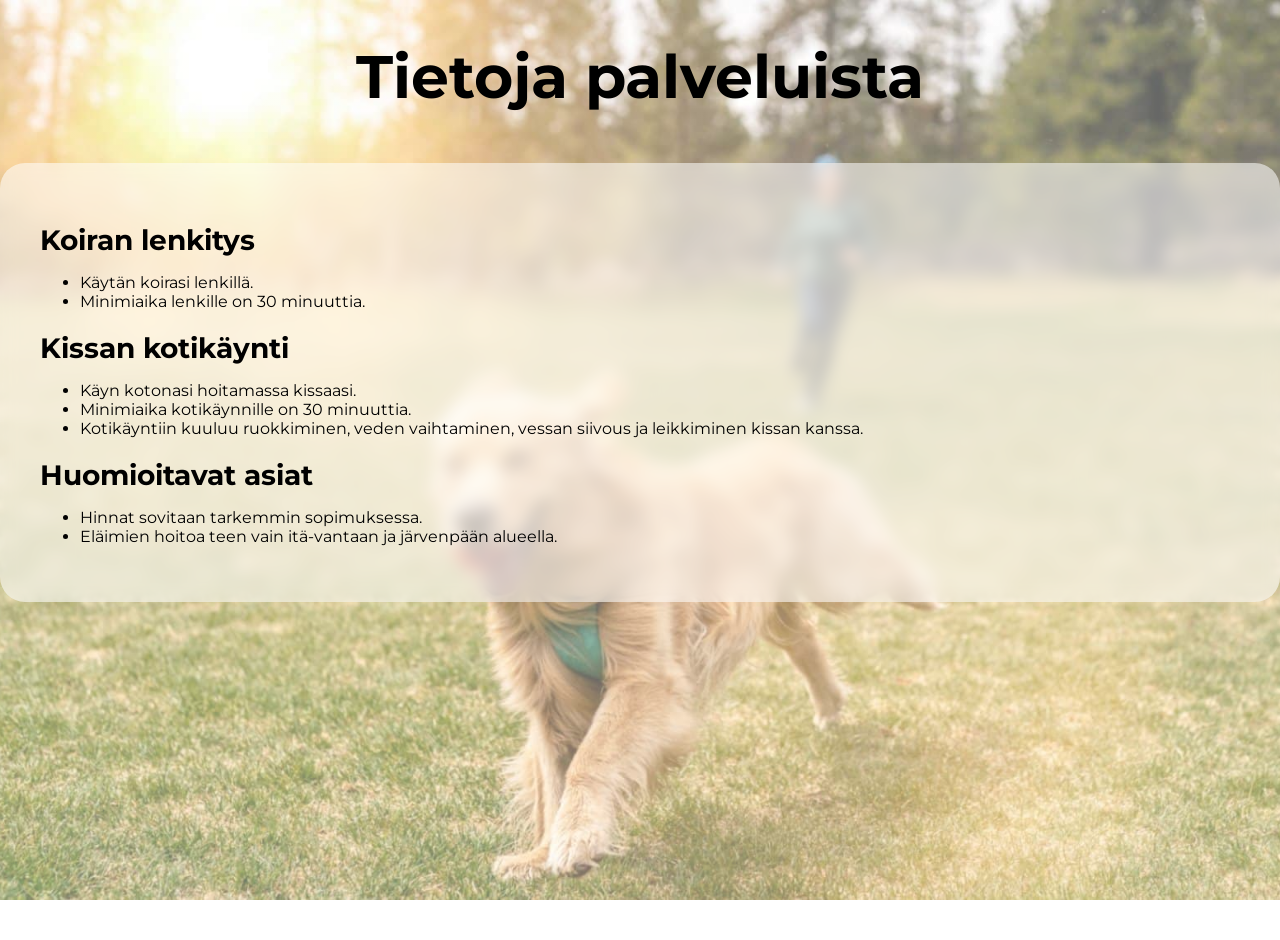
==== palvelut.html @ e15c16d5 "Add files via upload" ====
<!DOCTYPE html>
<html>
<head>
    <title>Tietoja palveluista</title>

    <link rel="stylesheet" href="style.css">
    <link href="https://fonts.googleapis.com/css2?family=Montserrat:wght@700&display=swap" rel="stylesheet">
</head>

<body class="page-2">

    <h1 class="about-title">Tietoja palveluista</h1>

    <div class="about-container-1">

    <h2 class="service-title">Koiran lenkitys</h2>

    <ul>
        <li>Käytän koirasi lenkillä.</li>
        <li>Minimiaika lenkille on 30 minuuttia.</li>
    </ul>

    <h2 class="service-title">Kissan kotikäynti</h2>
    <ul>
        <li>Käyn kotonasi hoitamassa kissaasi.</li>
        <li>Minimiaika kotikäynnille on 30 minuuttia.</li>
        <li>Kotikäyntiin kuuluu ruokkiminen, veden vaihtaminen, vessan siivous ja leikkiminen kissan kanssa.</li>
    </ul>

    <h2 class="service-title">Huomioitavat asiat</h2>

    <ul>
        <li>Hinnat sovitaan tarkemmin sopimuksessa.</li>
        <li>Eläimien hoitoa teen vain itä-vantaan ja järvenpään alueella.</li>
    </ul>

</div>
---- style.css ----
.main-page {
    margin: 0;
    font-family: 'Montserrat', sans-serif;

    background-image:
        linear-gradient(
            rgba(255,255,255,0.4),
            rgba(255,255,255,0.4)
        ),
        url("background.jpg");

    background-size: cover;
    background-position: center;
    background-repeat: no-repeat;
    background-attachment: fixed;

    min-height: 100vh;
}

.page-2 {
    margin: 0;
    font-family: 'Montserrat', sans-serif;
}

.page-2 {
    margin: 0;
    font-family: 'Montserrat', sans-serif;

    background-image:
        linear-gradient(
            rgba(255,255,255,0.4),
            rgba(255,255,255,0.4)
        ),
        url("background3.jpg");

    background-size: cover;
    background-position: center;
    background-repeat: no-repeat;
    background-attachment: fixed;

    min-height: 100vh;
}

.service-title {
    font-size: 28px; /* make bigger */
    font-weight: bold;
    margin-top: 20px;
    margin-bottom: 10px;
}

.about-container ul {
    margin-bottom: 20px;
}

.about-container li {
    margin-bottom: 5px;
}

.about-container-1 {
    max-width: 1200px;
    margin: 50px auto;
    padding: 40px;

    background: rgba(255,255,255,0.55);
    backdrop-filter: blur(8px);
    border-radius: 25px;

    display: block;
}

.page-1 {
    margin: 0;
    font-family: 'Montserrat', sans-serif;
}

.page-1 {
    margin: 0;
    font-family: 'Montserrat', sans-serif;

    background-image:
        linear-gradient(
            rgba(255,255,255,0.4),
            rgba(255,255,255,0.4)
        ),
        url("background1.jpg");

    background-size: cover;
    background-position: center;
    background-repeat: no-repeat;
    background-attachment: fixed;

    min-height: 100vh;
}

.popup {
    display: none;

    position: fixed;
    top: 0;
    left: 0;

    width: 100%;
    height: 100%;

    background: rgba(0,0,0,0.5);

    justify-content: center;
    align-items: center;

}

.popup-content {
    background: white;

    width: 500px;

    padding: 30px;

    border-radius: 20px;

    display: flex;
    flex-direction: column;
    gap: 10px;
}

.popup-content input,
.popup-content textarea {
    padding: 10px;
    border-radius: 10px;
}

.about-title {
    text-align: center;
    font-size: 60px;
    color: black;
    margin-top: 40px;
}

.about-container {
    max-width: 1200px;

    margin: 50px auto;

    display: flex;
    align-items: center;
    gap: 50px;

    padding: 40px;

    background: rgba(255,255,255,0.55);
    backdrop-filter: blur(8px);

    border-radius: 25px;
}

.booking-button {
    display: block;

    margin: 50px auto;

    width: 250px;
    height: 70px;

    font-size: 24px;
    font-weight: bold;

    border: none;
    border-radius: 20px;

    background-color: #b34af8;
    color: white;

    cursor: pointer;

    transition: 0.3s ease;
}

.booking-button:hover {
    transform: scale(1.05);

    background-color: #9f2ef1;

    box-shadow: 0 0 20px rgba(179, 74, 248, 0.5);
}

.about-image {
    width: 100px;
    height: 150px;

    object-fit: cover;

    border-radius: 25px;
}

.about-text {
    flex: 1;
}

.about-text p {
    font-size: 16px;
    line-height: 1.8;

    color: #222;

    text-align: left;
}

.footer {
    margin-top: 150px;

    padding: 30px;

    text-align: center;

    background: rgba(255,255,255,0.6);
    backdrop-filter: blur(10px);

    color: black;
}

.footer h3 {
    margin-bottom: 10px;
}

.footer p {
    margin: 5px 0;
}

.main-header {
    text-align: center;
    font-size: 60px;
    font-weight: bold;
    margin-top: 40px;
}

.header {
    text-align: center;
    font-size: 36px;
    font-weight: bold;
    margin-top: 20px;
}

.box-container {
    display: flex;
    justify-content: center;
    gap: 40px;
    margin-top: 50px;
}

.box {
    width: 220px;
    height: 350px;

    position: relative;

    border: 2px solid rgba(0, 0, 0, 0.5);
    border-radius: 25px;

    background: rgba(255, 255, 255, 0.35);
backdrop-filter: blur(8px);


    text-decoration: none;
    color: black;

    transition: 0.3s ease;

    overflow: hidden;
}

.box::before {
    content:
    "🐾      ❤️      🐾\A\
      ❤️      🐾      ❤️\A\
    🐾      ❤️      🐾\A\
      ❤️      🐾      ❤️\A\
    🐾      ❤️      🐾";

    white-space: pre;

    position: absolute;
    inset: 0;

    opacity: 0.2;
    font-size: 28px;
    line-height: 60px;

    display: flex;
    justify-content: center;
    align-items: center;
}

.box h3 {
    position: absolute;
    top: 20px;
    left: 50%;
    transform: translateX(-50%);

    margin: 0;
    width: 90%;

    text-align: center;
    font-size: 24px;

    z-index: 2;
}

.box:hover {
    transform: translateY(-10px);
    box-shadow: 0 0 20px rgba(255,255,255,0.3);
}
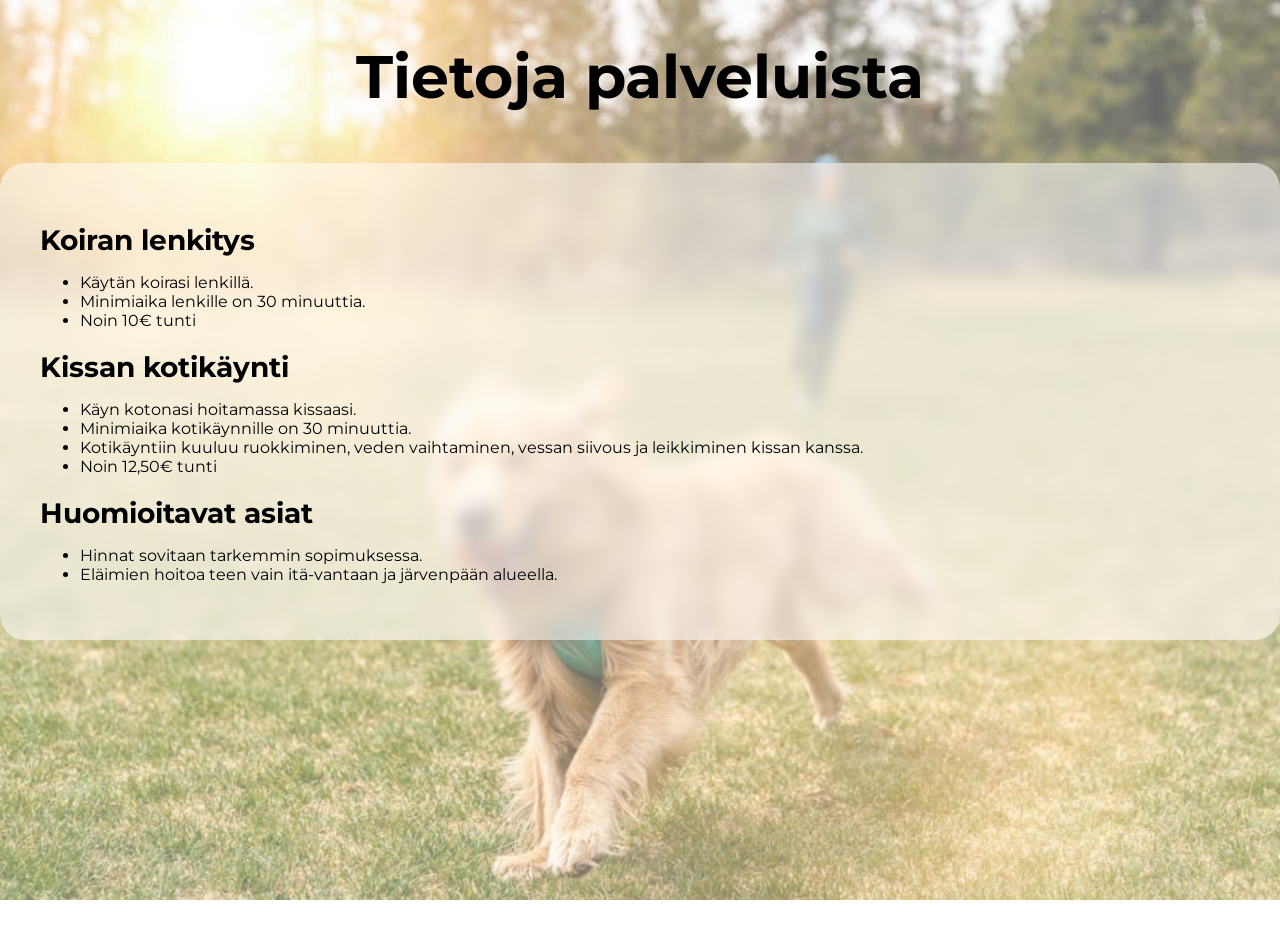
==== commit bfa707a3: "Add pricing information to services in palvelut.html" ====
--- a/palvelut.html
+++ b/palvelut.html
@@ -18,6 +18,7 @@
     <ul>
         <li>Käytän koirasi lenkillä.</li>
         <li>Minimiaika lenkille on 30 minuuttia.</li>
+        <li>Noin 10€ tunti</li>
     </ul>
 
     <h2 class="service-title">Kissan kotikäynti</h2>
@@ -25,6 +26,7 @@
         <li>Käyn kotonasi hoitamassa kissaasi.</li>
         <li>Minimiaika kotikäynnille on 30 minuuttia.</li>
         <li>Kotikäyntiin kuuluu ruokkiminen, veden vaihtaminen, vessan siivous ja leikkiminen kissan kanssa.</li>
+        <li>Noin 12,50€ tunti</li>
     </ul>
 
     <h2 class="service-title">Huomioitavat asiat</h2>
@@ -34,4 +36,4 @@
         <li>Eläimien hoitoa teen vain itä-vantaan ja järvenpään alueella.</li>
     </ul>
 
-</div>+</div>
